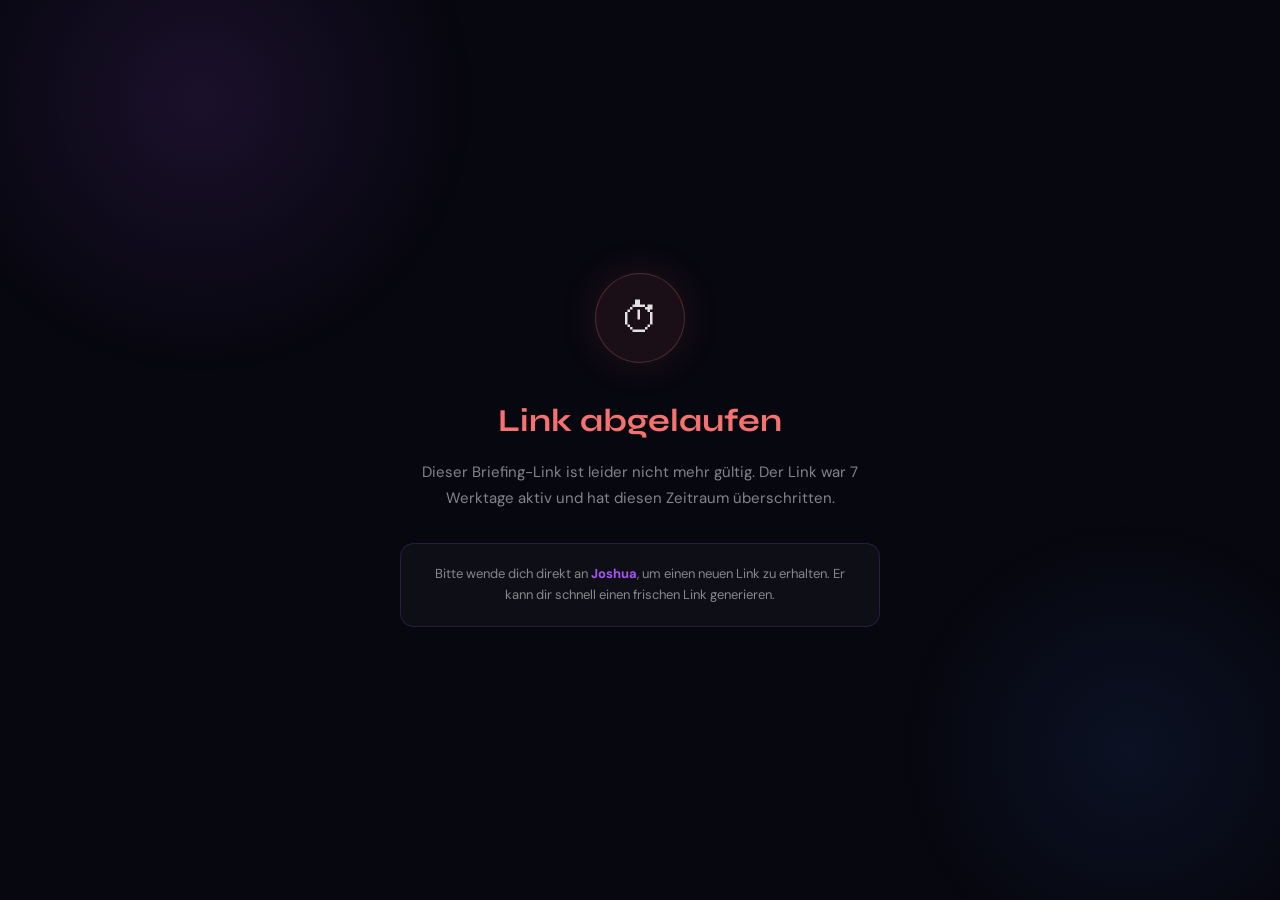
==== expired.html @ 99396784 "Initial commit: 24/7 ON Briefing Tool Co-Authored-By: Claude Sonnet 4.6 <noreply@anthropic.com>" ====
<!DOCTYPE html>
<html lang="de">
<head>
  <meta charset="UTF-8">
  <meta name="viewport" content="width=device-width, initial-scale=1.0">
  <title>Link abgelaufen</title>
  <link rel="stylesheet" href="style.css">
  <style>
    body { display: flex; align-items: center; justify-content: center; min-height: 100vh; padding: 40px 24px; text-align: center; }
    .inner { max-width: 480px; margin: 0 auto; }
    .exp-icon {
      width: 90px; height: 90px;
      border-radius: 50%;
      background: rgba(248,113,113,0.08);
      border: 1px solid rgba(248,113,113,0.25);
      display: flex; align-items: center; justify-content: center;
      font-size: 40px;
      margin: 0 auto 32px;
      box-shadow: 0 0 40px rgba(248,113,113,0.12);
    }
    h1 { font-size: 32px; color: var(--danger); margin-bottom: 14px; }
    p  { font-size: 15px; color: var(--text-2); line-height: 1.7; }
    .contact-hint {
      margin-top: 32px;
      padding: 20px 28px;
      background: rgba(255,255,255,0.03);
      border: 1px solid var(--border);
      border-radius: var(--radius);
      font-size: 13px;
      color: var(--text-2);
    }
    .contact-hint strong { color: var(--purple); }
  </style>
</head>
<body>
<div class="bg-orbs"></div>
<div class="inner fade-up">
  <div class="exp-icon">⏱</div>
  <h1>Link abgelaufen</h1>
  <p>Dieser Briefing-Link ist leider nicht mehr gültig. Der Link war 7 Werktage aktiv und hat diesen Zeitraum überschritten.</p>
  <div class="contact-hint">
    Bitte wende dich direkt an <strong>Joshua</strong>, um einen neuen Link zu erhalten. Er kann dir schnell einen frischen Link generieren.
  </div>
</div>
</body>
</html>
---- style.css ----
/* ============================================
   KUNDEN-BRIEFING-TOOL — Shared Styles
   Gradient Glow · Schwarz · Lila · Blau
   ============================================ */

@import url('https://fonts.googleapis.com/css2?family=Syne:wght@400;500;600;700;800&family=DM+Sans:ital,opsz,wght@0,9..40,300;0,9..40,400;0,9..40,500;0,9..40,600;1,9..40,300&display=swap');

:root {
  --bg:        #07070f;
  --bg2:       #0d0d1a;
  --bg3:       #12121f;
  --purple:    #a855f7;
  --purple-d:  #7c3aed;
  --indigo:    #6366f1;
  --blue:      #3b82f6;
  --glow-p:    rgba(168, 85, 247, 0.18);
  --glow-i:    rgba(99, 102, 241, 0.15);
  --glow-b:    rgba(59, 130, 246, 0.12);
  --border:    rgba(168, 85, 247, 0.18);
  --border-h:  rgba(168, 85, 247, 0.4);
  --text:      rgba(255, 255, 255, 0.88);
  --text-2:    rgba(255, 255, 255, 0.5);
  --text-3:    rgba(255, 255, 255, 0.25);
  --success:   #4ade80;
  --warning:   #fbbf24;
  --danger:    #f87171;
  --font-head: 'Syne', sans-serif;
  --font-body: 'DM Sans', sans-serif;
  --radius:    14px;
  --radius-sm: 8px;
  --shadow:    0 0 30px rgba(168, 85, 247, 0.12);
}

*, *::before, *::after { box-sizing: border-box; margin: 0; padding: 0; }

html { font-size: 16px; -webkit-font-smoothing: antialiased; }

body {
  background: var(--bg);
  color: var(--text);
  font-family: var(--font-body);
  min-height: 100vh;
  line-height: 1.6;
}

/* ── Gradient background orbs ── */
.bg-orbs {
  position: fixed;
  inset: 0;
  pointer-events: none;
  z-index: 0;
  overflow: hidden;
}
.bg-orbs::before {
  content: '';
  position: absolute;
  width: 600px; height: 600px;
  background: radial-gradient(circle, rgba(168,85,247,0.12) 0%, transparent 65%);
  top: -200px; left: -100px;
  border-radius: 50%;
  animation: orbFloat 20s ease-in-out infinite alternate;
}
.bg-orbs::after {
  content: '';
  position: absolute;
  width: 500px; height: 500px;
  background: radial-gradient(circle, rgba(59,130,246,0.09) 0%, transparent 65%);
  bottom: -100px; right: -100px;
  border-radius: 50%;
  animation: orbFloat 25s ease-in-out infinite alternate-reverse;
}
@keyframes orbFloat {
  from { transform: translate(0,0) scale(1); }
  to   { transform: translate(40px, 30px) scale(1.1); }
}

/* ── Layout ── */
.container {
  position: relative;
  z-index: 1;
  max-width: 1100px;
  margin: 0 auto;
  padding: 0 24px;
}

/* ── Typography ── */
h1, h2, h3, h4 { font-family: var(--font-head); }

.gradient-text {
  background: linear-gradient(135deg, #a855f7 0%, #6366f1 50%, #3b82f6 100%);
  -webkit-background-clip: text;
  -webkit-text-fill-color: transparent;
  background-clip: text;
}

/* ── Cards ── */
.card {
  background: rgba(255,255,255,0.03);
  border: 1px solid var(--border);
  border-radius: var(--radius);
  box-shadow: var(--shadow);
  transition: border-color 0.2s, box-shadow 0.2s;
}
.card:hover {
  border-color: var(--border-h);
  box-shadow: 0 0 40px rgba(168,85,247,0.18);
}

/* ── Buttons ── */
.btn {
  display: inline-flex;
  align-items: center;
  gap: 8px;
  padding: 10px 20px;
  border-radius: var(--radius-sm);
  font-family: var(--font-body);
  font-size: 14px;
  font-weight: 500;
  cursor: pointer;
  border: none;
  transition: all 0.2s;
  text-decoration: none;
}
.btn-primary {
  background: linear-gradient(135deg, var(--purple), var(--indigo));
  color: white;
  box-shadow: 0 0 20px rgba(168,85,247,0.3);
}
.btn-primary:hover {
  box-shadow: 0 0 30px rgba(168,85,247,0.5);
  transform: translateY(-1px);
}
.btn-ghost {
  background: rgba(168,85,247,0.08);
  border: 1px solid var(--border);
  color: var(--text-2);
}
.btn-ghost:hover {
  background: rgba(168,85,247,0.15);
  border-color: var(--border-h);
  color: var(--text);
}
.btn-danger {
  background: rgba(248,113,113,0.1);
  border: 1px solid rgba(248,113,113,0.25);
  color: var(--danger);
}
.btn-danger:hover {
  background: rgba(248,113,113,0.2);
}
.btn-sm { padding: 6px 12px; font-size: 12px; border-radius: 6px; }
.btn-icon { padding: 8px; border-radius: 8px; }

/* ── Badges ── */
.badge {
  display: inline-flex;
  align-items: center;
  gap: 5px;
  padding: 3px 10px;
  border-radius: 20px;
  font-size: 11px;
  font-weight: 600;
  letter-spacing: 0.3px;
}
.badge-active   { background: rgba(74,222,128,0.12); border: 1px solid rgba(74,222,128,0.3); color: var(--success); }
.badge-warning  { background: rgba(251,191,36,0.12); border: 1px solid rgba(251,191,36,0.3); color: var(--warning); }
.badge-expired  { background: rgba(248,113,113,0.12); border: 1px solid rgba(248,113,113,0.25); color: var(--danger); }

/* ── Form elements ── */
.input {
  width: 100%;
  padding: 12px 16px;
  background: rgba(255,255,255,0.04);
  border: 1px solid var(--border);
  border-radius: var(--radius-sm);
  color: var(--text);
  font-family: var(--font-body);
  font-size: 14px;
  transition: border-color 0.2s, box-shadow 0.2s;
  outline: none;
}
.input:focus {
  border-color: var(--purple);
  box-shadow: 0 0 0 3px rgba(168,85,247,0.12);
}
.input::placeholder { color: var(--text-3); }

textarea.input { resize: vertical; min-height: 90px; line-height: 1.6; }

label {
  display: block;
  font-size: 12px;
  font-weight: 500;
  color: var(--text-2);
  margin-bottom: 6px;
  text-transform: uppercase;
  letter-spacing: 0.8px;
}

/* ── Chips ── */
.chips-wrap { display: flex; flex-wrap: wrap; gap: 8px; }
.chip {
  padding: 6px 14px;
  border-radius: 20px;
  font-size: 13px;
  font-weight: 400;
  cursor: pointer;
  border: 1px solid rgba(255,255,255,0.12);
  background: rgba(255,255,255,0.04);
  color: var(--text-2);
  transition: all 0.18s;
  user-select: none;
}
.chip:hover {
  border-color: rgba(168,85,247,0.4);
  color: var(--text);
  background: rgba(168,85,247,0.08);
}
.chip.active {
  background: rgba(168,85,247,0.18);
  border-color: rgba(168,85,247,0.6);
  color: white;
  box-shadow: 0 0 12px rgba(168,85,247,0.2);
}

/* ── Budget Info ── */
.budget-info {
  margin-top: 14px;
  padding: 12px 16px;
  background: rgba(168,85,247,0.07);
  border: 1px solid rgba(168,85,247,0.25);
  border-radius: 10px;
  font-size: 0.82rem;
  color: rgba(255,255,255,0.6);
  line-height: 1.55;
  display: flex;
  gap: 10px;
  align-items: flex-start;
}
.budget-info-icon {
  font-size: 0.85rem;
  color: rgba(168,85,247,0.8);
  flex-shrink: 0;
  margin-top: 1px;
}

/* ── Divider ── */
.divider {
  height: 1px;
  background: linear-gradient(90deg, transparent, var(--border), transparent);
  margin: 24px 0;
}

/* ── Animations ── */
@keyframes fadeUp {
  from { opacity: 0; transform: translateY(16px); }
  to   { opacity: 1; transform: translateY(0); }
}
@keyframes fadeIn {
  from { opacity: 0; }
  to   { opacity: 1; }
}
@keyframes pulse-glow {
  0%, 100% { box-shadow: 0 0 20px rgba(168,85,247,0.2); }
  50%       { box-shadow: 0 0 40px rgba(168,85,247,0.4); }
}
@keyframes spin {
  to { transform: rotate(360deg); }
}

.fade-up { animation: fadeUp 0.5s ease both; }
.fade-in { animation: fadeIn 0.4s ease both; }

/* ── Scrollbar ── */
::-webkit-scrollbar { width: 6px; }
::-webkit-scrollbar-track { background: var(--bg2); }
::-webkit-scrollbar-thumb { background: rgba(168,85,247,0.3); border-radius: 3px; }
::-webkit-scrollbar-thumb:hover { background: rgba(168,85,247,0.5); }

/* ── Toast ── */
.toast-container {
  position: fixed;
  bottom: 24px;
  right: 24px;
  z-index: 9999;
  display: flex;
  flex-direction: column;
  gap: 10px;
}
.toast {
  padding: 12px 20px;
  background: var(--bg3);
  border: 1px solid var(--border);
  border-radius: var(--radius-sm);
  font-size: 13px;
  color: var(--text);
  box-shadow: 0 8px 32px rgba(0,0,0,0.4);
  animation: fadeUp 0.3s ease;
  display: flex;
  align-items: center;
  gap: 10px;
  min-width: 240px;
}
.toast.success { border-color: rgba(74,222,128,0.4); }
.toast.error   { border-color: rgba(248,113,113,0.4); }

/* ── Modal ── */
.modal-overlay {
  position: fixed;
  inset: 0;
  background: rgba(0,0,0,0.7);
  backdrop-filter: blur(6px);
  z-index: 1000;
  display: flex;
  align-items: center;
  justify-content: center;
  padding: 24px;
  animation: fadeIn 0.2s ease;
}
.modal {
  background: var(--bg2);
  border: 1px solid var(--border);
  border-radius: var(--radius);
  padding: 32px;
  width: 100%;
  max-width: 480px;
  box-shadow: 0 0 60px rgba(168,85,247,0.2);
  animation: fadeUp 0.3s ease;
}
.modal h3 {
  font-size: 20px;
  margin-bottom: 6px;
}
.modal p {
  color: var(--text-2);
  font-size: 14px;
  margin-bottom: 24px;
}
.modal-actions {
  display: flex;
  gap: 10px;
  justify-content: flex-end;
  margin-top: 24px;
}

/* ── Upload zone ── */
.upload-zone {
  border: 2px dashed var(--border);
  border-radius: var(--radius-sm);
  padding: 24px;
  text-align: center;
  cursor: pointer;
  transition: all 0.2s;
  color: var(--text-3);
  font-size: 13px;
}
.upload-zone:hover, .upload-zone.dragover {
  border-color: var(--purple);
  background: rgba(168,85,247,0.05);
  color: var(--text-2);
}
.upload-zone input[type=file] { display: none; }
.upload-previews {
  display: flex;
  flex-wrap: wrap;
  gap: 10px;
  margin-top: 12px;
}
.upload-preview-item {
  position: relative;
  width: 72px;
  height: 72px;
  border-radius: 8px;
  border: 1px solid var(--border);
  overflow: hidden;
  background: var(--bg3);
}
.upload-preview-item img {
  width: 100%;
  height: 100%;
  object-fit: cover;
}
.upload-preview-item .file-icon {
  width: 100%;
  height: 100%;
  display: flex;
  flex-direction: column;
  align-items: center;
  justify-content: center;
  gap: 4px;
  font-size: 10px;
  color: var(--text-3);
  padding: 6px;
  text-align: center;
  word-break: break-all;
}
.upload-preview-item .remove-file {
  position: absolute;
  top: 3px;
  right: 3px;
  width: 18px;
  height: 18px;
  background: rgba(248,113,113,0.8);
  border-radius: 50%;
  display: flex;
  align-items: center;
  justify-content: center;
  cursor: pointer;
  font-size: 11px;
  color: white;
  line-height: 1;
}
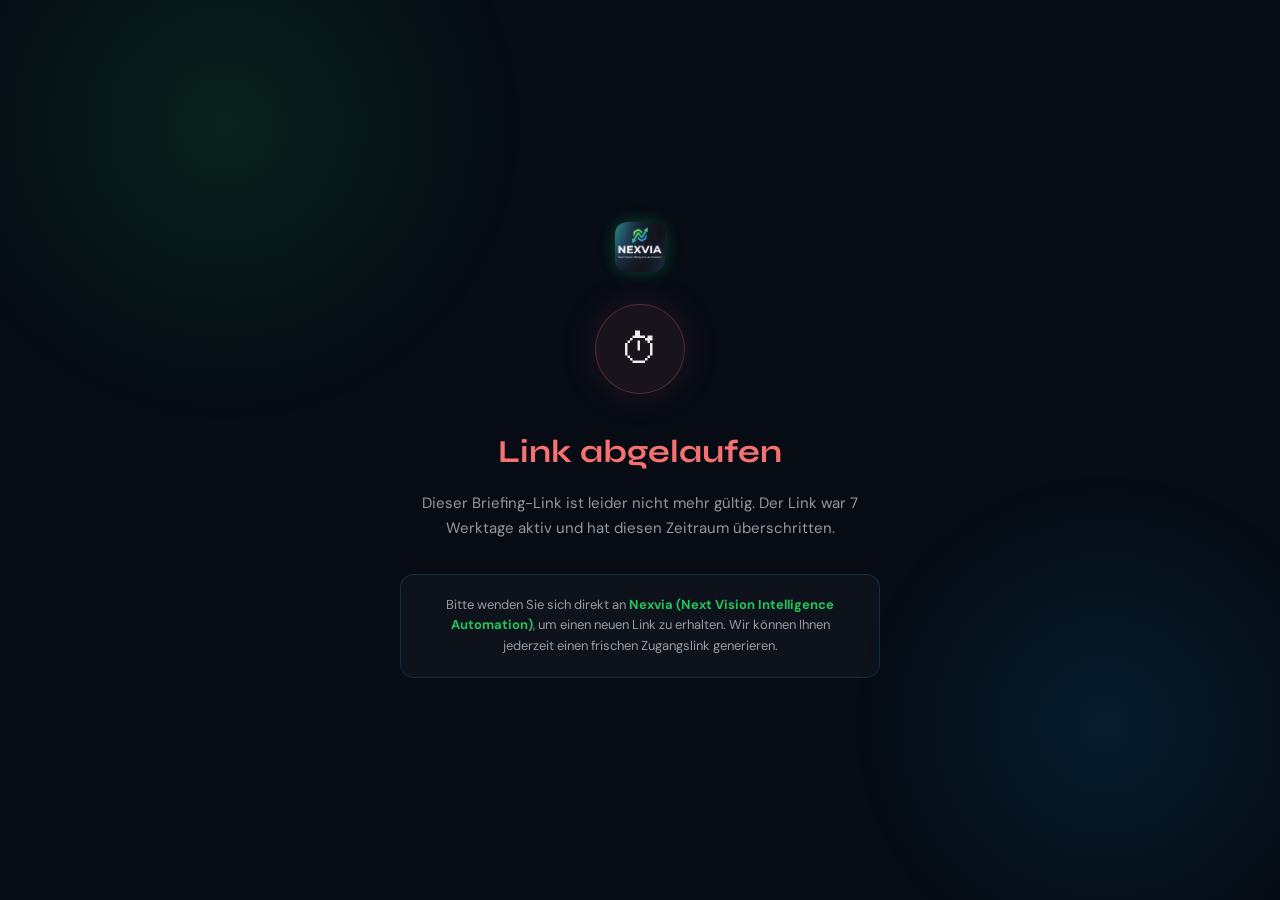
==== commit 49050af6: "Rebranding auf Nexvia: Interface, Designsystem, Assets und E-Mail-Templates aktualisiert" ====
--- a/expired.html
+++ b/expired.html
@@ -3,7 +3,7 @@
 <head>
   <meta charset="UTF-8">
   <meta name="viewport" content="width=device-width, initial-scale=1.0">
-  <title>Link abgelaufen</title>
+  <title>Nexvia · Link abgelaufen</title>
   <link rel="stylesheet" href="style.css">
   <style>
     body { display: flex; align-items: center; justify-content: center; min-height: 100vh; padding: 40px 24px; text-align: center; }
@@ -29,17 +29,20 @@
       font-size: 13px;
       color: var(--text-2);
     }
-    .contact-hint strong { color: var(--purple); }
+    .contact-hint strong { color: var(--green); }
   </style>
 </head>
 <body>
 <div class="bg-orbs"></div>
 <div class="inner fade-up">
+  <div style="margin-bottom: 24px;">
+    <img src="assets/nexvia-logo.jpg" alt="Nexvia" style="width: 50px; height: 50px; border-radius: 12px; object-fit: cover; box-shadow: 0 0 16px rgba(34,197,94,0.3);">
+  </div>
   <div class="exp-icon">⏱</div>
   <h1>Link abgelaufen</h1>
   <p>Dieser Briefing-Link ist leider nicht mehr gültig. Der Link war 7 Werktage aktiv und hat diesen Zeitraum überschritten.</p>
   <div class="contact-hint">
-    Bitte wende dich direkt an <strong>Joshua</strong>, um einen neuen Link zu erhalten. Er kann dir schnell einen frischen Link generieren.
+    Bitte wenden Sie sich direkt an <strong>Nexvia (Next Vision Intelligence Automation)</strong>, um einen neuen Link zu erhalten. Wir können Ihnen jederzeit einen frischen Zugangslink generieren.
   </div>
 </div>
 </body>
--- a/style.css
+++ b/style.css
@@ -1,34 +1,42 @@
 /* ============================================
-   KUNDEN-BRIEFING-TOOL — Shared Styles
-   Gradient Glow · Schwarz · Lila · Blau
+   NEXVIA BRIEFING-TOOL — Shared Styles
+   Tech Glow · Deep Obsidian · Emerald Green · Cyan · Blue
+   Next Vision Intelligence Automation
    ============================================ */
 
 @import url('https://fonts.googleapis.com/css2?family=Syne:wght@400;500;600;700;800&family=DM+Sans:ital,opsz,wght@0,9..40,300;0,9..40,400;0,9..40,500;0,9..40,600;1,9..40,300&display=swap');
 
 :root {
-  --bg:        #07070f;
-  --bg2:       #0d0d1a;
-  --bg3:       #12121f;
-  --purple:    #a855f7;
-  --purple-d:  #7c3aed;
-  --indigo:    #6366f1;
-  --blue:      #3b82f6;
-  --glow-p:    rgba(168, 85, 247, 0.18);
-  --glow-i:    rgba(99, 102, 241, 0.15);
-  --glow-b:    rgba(59, 130, 246, 0.12);
-  --border:    rgba(168, 85, 247, 0.18);
-  --border-h:  rgba(168, 85, 247, 0.4);
-  --text:      rgba(255, 255, 255, 0.88);
-  --text-2:    rgba(255, 255, 255, 0.5);
-  --text-3:    rgba(255, 255, 255, 0.25);
-  --success:   #4ade80;
-  --warning:   #fbbf24;
-  --danger:    #f87171;
-  --font-head: 'Syne', sans-serif;
-  --font-body: 'DM Sans', sans-serif;
-  --radius:    14px;
-  --radius-sm: 8px;
-  --shadow:    0 0 30px rgba(168, 85, 247, 0.12);
+  --bg:          #060b14;
+  --bg2:         #0b1220;
+  --bg3:         #0f1a2e;
+  --green:       #22c55e;
+  --green-d:     #16a34a;
+  --cyan:        #06b6d4;
+  --cyan-bright: #38bdf8;
+  --blue:        #2563eb;
+  --blue-bright: #3b82f6;
+  --purple:      #22c55e; /* alias for legacy inline references */
+  --purple-d:    #16a34a;
+  --indigo:      #06b6d4;
+  --glow-g:      rgba(34, 197, 94, 0.2);
+  --glow-c:      rgba(6, 182, 212, 0.18);
+  --glow-b:      rgba(59, 130, 246, 0.14);
+  --glow-p:      rgba(34, 197, 94, 0.2);
+  --glow-i:      rgba(6, 182, 212, 0.18);
+  --border:      rgba(6, 182, 212, 0.18);
+  --border-h:    rgba(34, 197, 94, 0.45);
+  --text:        rgba(255, 255, 255, 0.92);
+  --text-2:      rgba(255, 255, 255, 0.58);
+  --text-3:      rgba(255, 255, 255, 0.3);
+  --success:     #22c55e;
+  --warning:     #fbbf24;
+  --danger:      #f87171;
+  --font-head:   'Syne', sans-serif;
+  --font-body:   'DM Sans', sans-serif;
+  --radius:      14px;
+  --radius-sm:   8px;
+  --shadow:      0 0 30px rgba(6, 182, 212, 0.12);
 }
 
 *, *::before, *::after { box-sizing: border-box; margin: 0; padding: 0; }
@@ -54,8 +62,8 @@
 .bg-orbs::before {
   content: '';
   position: absolute;
-  width: 600px; height: 600px;
-  background: radial-gradient(circle, rgba(168,85,247,0.12) 0%, transparent 65%);
+  width: 650px; height: 650px;
+  background: radial-gradient(circle, rgba(34,197,94,0.13) 0%, transparent 65%);
   top: -200px; left: -100px;
   border-radius: 50%;
   animation: orbFloat 20s ease-in-out infinite alternate;
@@ -63,8 +71,8 @@
 .bg-orbs::after {
   content: '';
   position: absolute;
-  width: 500px; height: 500px;
-  background: radial-gradient(circle, rgba(59,130,246,0.09) 0%, transparent 65%);
+  width: 550px; height: 550px;
+  background: radial-gradient(circle, rgba(14,165,233,0.12) 0%, transparent 65%);
   bottom: -100px; right: -100px;
   border-radius: 50%;
   animation: orbFloat 25s ease-in-out infinite alternate-reverse;
@@ -87,7 +95,7 @@
 h1, h2, h3, h4 { font-family: var(--font-head); }
 
 .gradient-text {
-  background: linear-gradient(135deg, #a855f7 0%, #6366f1 50%, #3b82f6 100%);
+  background: linear-gradient(135deg, #22c55e 0%, #06b6d4 50%, #38bdf8 100%);
   -webkit-background-clip: text;
   -webkit-text-fill-color: transparent;
   background-clip: text;
@@ -103,7 +111,7 @@
 }
 .card:hover {
   border-color: var(--border-h);
-  box-shadow: 0 0 40px rgba(168,85,247,0.18);
+  box-shadow: 0 0 40px rgba(6, 182, 212, 0.2);
 }
 
 /* ── Buttons ── */
@@ -122,21 +130,22 @@
   text-decoration: none;
 }
 .btn-primary {
-  background: linear-gradient(135deg, var(--purple), var(--indigo));
-  color: white;
-  box-shadow: 0 0 20px rgba(168,85,247,0.3);
+  background: linear-gradient(135deg, #22c55e, #06b6d4);
+  color: #050b14;
+  font-weight: 700;
+  box-shadow: 0 0 20px rgba(34, 197, 94, 0.35);
 }
 .btn-primary:hover {
-  box-shadow: 0 0 30px rgba(168,85,247,0.5);
+  box-shadow: 0 0 30px rgba(6, 182, 212, 0.5);
   transform: translateY(-1px);
 }
 .btn-ghost {
-  background: rgba(168,85,247,0.08);
+  background: rgba(6, 182, 212, 0.08);
   border: 1px solid var(--border);
   color: var(--text-2);
 }
 .btn-ghost:hover {
-  background: rgba(168,85,247,0.15);
+  background: rgba(34, 197, 94, 0.12);
   border-color: var(--border-h);
   color: var(--text);
 }
@@ -180,8 +189,8 @@
   outline: none;
 }
 .input:focus {
-  border-color: var(--purple);
-  box-shadow: 0 0 0 3px rgba(168,85,247,0.12);
+  border-color: var(--cyan);
+  box-shadow: 0 0 0 3px rgba(6, 182, 212, 0.18);
 }
 .input::placeholder { color: var(--text-3); }
 
@@ -212,26 +221,26 @@
   user-select: none;
 }
 .chip:hover {
-  border-color: rgba(168,85,247,0.4);
+  border-color: rgba(34, 197, 94, 0.45);
   color: var(--text);
-  background: rgba(168,85,247,0.08);
+  background: rgba(34, 197, 94, 0.08);
 }
 .chip.active {
-  background: rgba(168,85,247,0.18);
-  border-color: rgba(168,85,247,0.6);
+  background: rgba(34, 197, 94, 0.16);
+  border-color: rgba(34, 197, 94, 0.7);
   color: white;
-  box-shadow: 0 0 12px rgba(168,85,247,0.2);
+  box-shadow: 0 0 14px rgba(34, 197, 94, 0.28);
 }
 
 /* ── Budget Info ── */
 .budget-info {
   margin-top: 14px;
   padding: 12px 16px;
-  background: rgba(168,85,247,0.07);
-  border: 1px solid rgba(168,85,247,0.25);
+  background: rgba(6, 182, 212, 0.07);
+  border: 1px solid rgba(6, 182, 212, 0.25);
   border-radius: 10px;
   font-size: 0.82rem;
-  color: rgba(255,255,255,0.6);
+  color: rgba(255,255,255,0.7);
   line-height: 1.55;
   display: flex;
   gap: 10px;
@@ -239,7 +248,7 @@
 }
 .budget-info-icon {
   font-size: 0.85rem;
-  color: rgba(168,85,247,0.8);
+  color: var(--cyan-bright);
   flex-shrink: 0;
   margin-top: 1px;
 }
@@ -261,8 +270,8 @@
   to   { opacity: 1; }
 }
 @keyframes pulse-glow {
-  0%, 100% { box-shadow: 0 0 20px rgba(168,85,247,0.2); }
-  50%       { box-shadow: 0 0 40px rgba(168,85,247,0.4); }
+  0%, 100% { box-shadow: 0 0 20px rgba(34,197,94,0.2); }
+  50%       { box-shadow: 0 0 40px rgba(6,182,212,0.4); }
 }
 @keyframes spin {
   to { transform: rotate(360deg); }
@@ -274,8 +283,8 @@
 /* ── Scrollbar ── */
 ::-webkit-scrollbar { width: 6px; }
 ::-webkit-scrollbar-track { background: var(--bg2); }
-::-webkit-scrollbar-thumb { background: rgba(168,85,247,0.3); border-radius: 3px; }
-::-webkit-scrollbar-thumb:hover { background: rgba(168,85,247,0.5); }
+::-webkit-scrollbar-thumb { background: rgba(6, 182, 212, 0.3); border-radius: 3px; }
+::-webkit-scrollbar-thumb:hover { background: rgba(34, 197, 94, 0.5); }
 
 /* ── Toast ── */
 .toast-container {
@@ -301,15 +310,15 @@
   gap: 10px;
   min-width: 240px;
 }
-.toast.success { border-color: rgba(74,222,128,0.4); }
-.toast.error   { border-color: rgba(248,113,113,0.4); }
+.toast.success { border-color: rgba(34,197,94,0.5); }
+.toast.error   { border-color: rgba(248,113,113,0.5); }
 
 /* ── Modal ── */
 .modal-overlay {
   position: fixed;
   inset: 0;
-  background: rgba(0,0,0,0.7);
-  backdrop-filter: blur(6px);
+  background: rgba(0,0,0,0.75);
+  backdrop-filter: blur(8px);
   z-index: 1000;
   display: flex;
   align-items: center;
@@ -324,7 +333,7 @@
   padding: 32px;
   width: 100%;
   max-width: 480px;
-  box-shadow: 0 0 60px rgba(168,85,247,0.2);
+  box-shadow: 0 0 60px rgba(6,182,212,0.22);
   animation: fadeUp 0.3s ease;
 }
 .modal h3 {
@@ -355,8 +364,8 @@
   font-size: 13px;
 }
 .upload-zone:hover, .upload-zone.dragover {
-  border-color: var(--purple);
-  background: rgba(168,85,247,0.05);
+  border-color: var(--green);
+  background: rgba(34,197,94,0.06);
   color: var(--text-2);
 }
 .upload-zone input[type=file] { display: none; }
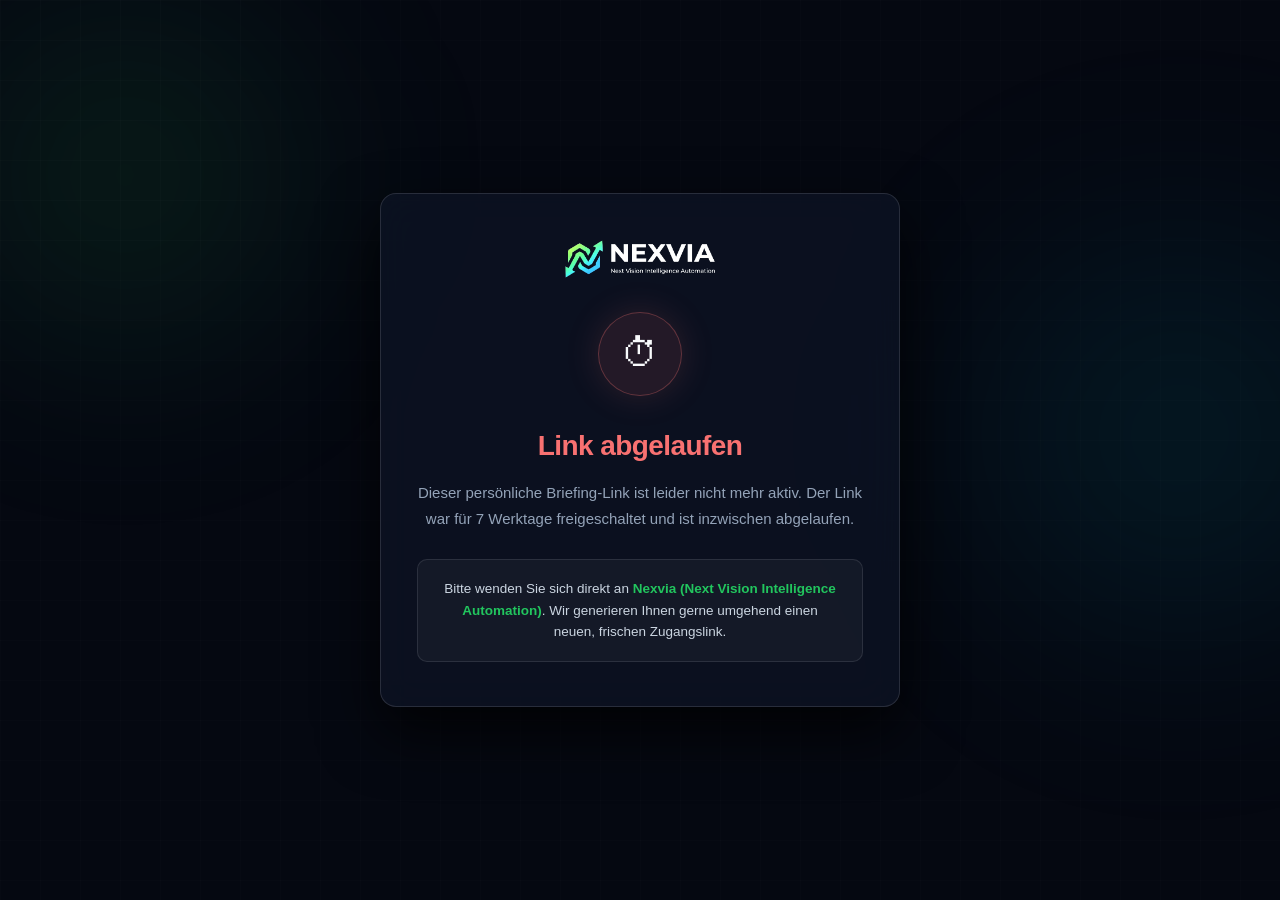
==== commit fbe2e6ea: "style: replicate exact nexvia-we.de design, brand logos, tech-grid, and glassmorphic panels" ====
--- a/expired.html
+++ b/expired.html
@@ -3,46 +3,90 @@
 <head>
   <meta charset="UTF-8">
   <meta name="viewport" content="width=device-width, initial-scale=1.0">
-  <title>Nexvia · Link abgelaufen</title>
+  <title>Nexvia | Link abgelaufen</title>
+  <link rel="icon" href="assets/favicon.ico" sizes="any">
+  <link rel="icon" type="image/png" sizes="32x32" href="assets/favicon-32x32.png">
+  <link rel="apple-touch-icon" sizes="180x180" href="assets/apple-touch-icon.png">
   <link rel="stylesheet" href="style.css">
   <style>
-    body { display: flex; align-items: center; justify-content: center; min-height: 100vh; padding: 40px 24px; text-align: center; }
-    .inner { max-width: 480px; margin: 0 auto; }
-    .exp-icon {
-      width: 90px; height: 90px;
-      border-radius: 50%;
-      background: rgba(248,113,113,0.08);
-      border: 1px solid rgba(248,113,113,0.25);
-      display: flex; align-items: center; justify-content: center;
-      font-size: 40px;
-      margin: 0 auto 32px;
-      box-shadow: 0 0 40px rgba(248,113,113,0.12);
+    body {
+      display: flex;
+      align-items: center;
+      justify-content: center;
+      min-height: 100vh;
+      padding: 40px 24px;
+      text-align: center;
     }
-    h1 { font-size: 32px; color: var(--danger); margin-bottom: 14px; }
-    p  { font-size: 15px; color: var(--text-2); line-height: 1.7; }
-    .contact-hint {
-      margin-top: 32px;
-      padding: 20px 28px;
-      background: rgba(255,255,255,0.03);
+    .inner {
+      max-width: 520px;
+      margin: 0 auto;
+      background: var(--color-card-bg);
+      backdrop-filter: blur(20px);
+      -webkit-backdrop-filter: blur(20px);
       border: 1px solid var(--border);
       border-radius: var(--radius);
-      font-size: 13px;
-      color: var(--text-2);
+      padding: 44px 36px;
+      box-shadow: 0 25px 60px rgba(0,0,0,0.8);
+      position: relative;
+      z-index: 1;
     }
-    .contact-hint strong { color: var(--green); }
+    .exp-icon {
+      width: 84px;
+      height: 84px;
+      border-radius: 50%;
+      background: rgba(248, 113, 113, 0.1);
+      border: 1px solid rgba(248, 113, 113, 0.3);
+      display: flex;
+      align-items: center;
+      justify-content: center;
+      font-size: 38px;
+      margin: 0 auto 28px;
+      box-shadow: 0 0 35px rgba(248, 113, 113, 0.15);
+    }
+    h1 {
+      font-size: 28px;
+      font-weight: 800;
+      letter-spacing: -0.02em;
+      color: var(--danger);
+      margin-bottom: 12px;
+    }
+    p {
+      font-size: 15px;
+      color: #94a3b8;
+      line-height: 1.7;
+    }
+    .contact-hint {
+      margin-top: 28px;
+      padding: 18px 24px;
+      background: rgba(255, 255, 255, 0.04);
+      border: 1px solid rgba(255, 255, 255, 0.1);
+      border-radius: var(--radius-sm);
+      font-size: 13.5px;
+      color: #cbd5e1;
+      line-height: 1.6;
+    }
+    .contact-hint strong {
+      color: var(--color-brand-green);
+    }
   </style>
 </head>
 <body>
-<div class="bg-orbs"></div>
+<!-- Background Tech Grid Pattern & Ambient Glows (Exakt wie nexvia-we.de) -->
+<div class="tech-grid-bg" aria-hidden="true"></div>
+<div class="ambient-glow-green" aria-hidden="true"></div>
+<div class="ambient-glow-cyan" aria-hidden="true"></div>
+
 <div class="inner fade-up">
   <div style="margin-bottom: 24px;">
-    <img src="assets/nexvia-logo.jpg" alt="Nexvia" style="width: 50px; height: 50px; border-radius: 12px; object-fit: cover; box-shadow: 0 0 16px rgba(34,197,94,0.3);">
+    <a href="https://www.nexvia-we.de" target="_blank" rel="noopener noreferrer">
+      <img src="assets/nexvia-logo-horizontal.png" alt="Nexvia" style="height: 42px; width: auto; object-fit: contain;">
+    </a>
   </div>
   <div class="exp-icon">⏱</div>
   <h1>Link abgelaufen</h1>
-  <p>Dieser Briefing-Link ist leider nicht mehr gültig. Der Link war 7 Werktage aktiv und hat diesen Zeitraum überschritten.</p>
+  <p>Dieser persönliche Briefing-Link ist leider nicht mehr aktiv. Der Link war für 7 Werktage freigeschaltet und ist inzwischen abgelaufen.</p>
   <div class="contact-hint">
-    Bitte wenden Sie sich direkt an <strong>Nexvia (Next Vision Intelligence Automation)</strong>, um einen neuen Link zu erhalten. Wir können Ihnen jederzeit einen frischen Zugangslink generieren.
+    Bitte wenden Sie sich direkt an <strong>Nexvia (Next Vision Intelligence Automation)</strong>. Wir generieren Ihnen gerne umgehend einen neuen, frischen Zugangslink.
   </div>
 </div>
 </body>
--- a/style.css
+++ b/style.css
@@ -1,57 +1,126 @@
-/* ============================================
-   NEXVIA BRIEFING-TOOL — Shared Styles
-   Tech Glow · Deep Obsidian · Emerald Green · Cyan · Blue
+/* ==========================================================================
+   NEXVIA BRIEFING SUITE — Stylesheet (100% Brand-Synchronized with nexvia-we.de)
    Next Vision Intelligence Automation
-   ============================================ */
-
-@import url('https://fonts.googleapis.com/css2?family=Syne:wght@400;500;600;700;800&family=DM+Sans:ital,opsz,wght@0,9..40,300;0,9..40,400;0,9..40,500;0,9..40,600;1,9..40,300&display=swap');
+   Palette: Deep Obsidian (#050811) · Brand Green (#22c55e) · Cyan (#06b6d4)
+   ========================================================================== */
 
 :root {
-  --bg:          #060b14;
-  --bg2:         #0b1220;
-  --bg3:         #0f1a2e;
+  /* Nexvia Official Brand Colors */
+  --color-brand-green:     #22c55e;
+  --color-brand-emerald:   #10b981;
+  --color-brand-cyan:      #06b6d4;
+  --color-brand-cyan-glow: #00f0ff;
+  --color-brand-blue:      #0284c7;
+  --color-bg-dark:         #050811;
+  --color-card-bg:         rgba(13, 20, 36, 0.78);
+  --color-card-border:     rgba(255, 255, 255, 0.12);
+  --color-glow-green:      rgba(34, 197, 94, 0.25);
+  --color-glow-cyan:       rgba(6, 182, 212, 0.25);
+
+  /* Legacy & Semantic Aliases */
+  --bg:          #050811;
+  --bg2:         #0a0f1d;
+  --bg3:         #0e162a;
   --green:       #22c55e;
   --green-d:     #16a34a;
   --cyan:        #06b6d4;
   --cyan-bright: #38bdf8;
-  --blue:        #2563eb;
-  --blue-bright: #3b82f6;
-  --purple:      #22c55e; /* alias for legacy inline references */
-  --purple-d:    #16a34a;
-  --indigo:      #06b6d4;
-  --glow-g:      rgba(34, 197, 94, 0.2);
-  --glow-c:      rgba(6, 182, 212, 0.18);
-  --glow-b:      rgba(59, 130, 246, 0.14);
-  --glow-p:      rgba(34, 197, 94, 0.2);
-  --glow-i:      rgba(6, 182, 212, 0.18);
-  --border:      rgba(6, 182, 212, 0.18);
-  --border-h:    rgba(34, 197, 94, 0.45);
-  --text:        rgba(255, 255, 255, 0.92);
-  --text-2:      rgba(255, 255, 255, 0.58);
-  --text-3:      rgba(255, 255, 255, 0.3);
+  --blue:        #0284c7;
+  --border:      rgba(255, 255, 255, 0.12);
+  --border-h:    rgba(6, 182, 212, 0.45);
+  --text:        #f8fafc;
+  --text-1:      #ffffff;
+  --text-2:      #94a3b8;
+  --text-3:      #64748b;
   --success:     #22c55e;
   --warning:     #fbbf24;
   --danger:      #f87171;
-  --font-head:   'Syne', sans-serif;
-  --font-body:   'DM Sans', sans-serif;
-  --radius:      14px;
-  --radius-sm:   8px;
-  --shadow:      0 0 30px rgba(6, 182, 212, 0.12);
-}
-
-*, *::before, *::after { box-sizing: border-box; margin: 0; padding: 0; }
-
-html { font-size: 16px; -webkit-font-smoothing: antialiased; }
+  --font-head:   -apple-system, BlinkMacSystemFont, "Segoe UI", Roboto, "Helvetica Neue", Arial, sans-serif;
+  --font-body:   -apple-system, BlinkMacSystemFont, "Segoe UI", Roboto, "Helvetica Neue", Arial, sans-serif;
+  --radius:      16px;
+  --radius-sm:   10px;
+  --shadow:      0 20px 40px -15px rgba(0, 0, 0, 0.7);
+}
+
+/* ── Reset & Basis (100% DSGVO-konforme System-Schriftarten) ── */
+*, *::before, *::after {
+  box-sizing: border-box;
+  margin: 0;
+  padding: 0;
+}
+
+html {
+  font-size: 16px;
+  -webkit-font-smoothing: antialiased;
+  -moz-osx-font-smoothing: grayscale;
+  overflow-x: hidden;
+  max-width: 100vw;
+  width: 100%;
+  scroll-behavior: smooth;
+}
 
 body {
-  background: var(--bg);
+  background-color: var(--color-bg-dark);
   color: var(--text);
   font-family: var(--font-body);
   min-height: 100vh;
   line-height: 1.6;
-}
-
-/* ── Gradient background orbs ── */
+  position: relative;
+  overflow-x: hidden;
+}
+
+::selection {
+  background: var(--color-brand-emerald);
+  color: #050811;
+}
+
+/* ── Hintergrund: Tech-Grid & Ambient Glows (Exakt wie nexvia-we.de) ── */
+.tech-grid-bg {
+  position: fixed;
+  inset: 0;
+  pointer-events: none;
+  z-index: 0;
+  opacity: 0.4;
+  background-size: 40px 40px;
+  background-image: 
+    linear-gradient(to right, rgba(255, 255, 255, 0.03) 1px, transparent 1px),
+    linear-gradient(to bottom, rgba(255, 255, 255, 0.03) 1px, transparent 1px);
+  transform: translateZ(0);
+  -webkit-transform: translateZ(0);
+  will-change: transform;
+}
+
+.ambient-glow-green {
+  position: fixed;
+  width: 550px;
+  height: 550px;
+  border-radius: 50%;
+  background: radial-gradient(circle, rgba(34, 197, 94, 0.12) 0%, rgba(34, 197, 94, 0) 70%);
+  filter: blur(80px);
+  pointer-events: none;
+  z-index: 0;
+  top: -100px;
+  left: -150px;
+  transform: translateZ(0);
+  will-change: transform;
+}
+
+.ambient-glow-cyan {
+  position: fixed;
+  width: 600px;
+  height: 600px;
+  border-radius: 50%;
+  background: radial-gradient(circle, rgba(6, 182, 212, 0.12) 0%, rgba(6, 182, 212, 0) 70%);
+  filter: blur(90px);
+  pointer-events: none;
+  z-index: 0;
+  top: 15%;
+  right: -200px;
+  transform: translateZ(0);
+  will-change: transform;
+}
+
+/* Backwards compatibility for .bg-orbs container */
 .bg-orbs {
   position: fixed;
   inset: 0;
@@ -62,192 +131,419 @@
 .bg-orbs::before {
   content: '';
   position: absolute;
-  width: 650px; height: 650px;
-  background: radial-gradient(circle, rgba(34,197,94,0.13) 0%, transparent 65%);
-  top: -200px; left: -100px;
-  border-radius: 50%;
-  animation: orbFloat 20s ease-in-out infinite alternate;
+  width: 550px; height: 550px;
+  background: radial-gradient(circle, rgba(34, 197, 94, 0.12) 0%, transparent 70%);
+  top: -100px; left: -100px;
+  filter: blur(80px);
 }
 .bg-orbs::after {
   content: '';
   position: absolute;
-  width: 550px; height: 550px;
-  background: radial-gradient(circle, rgba(14,165,233,0.12) 0%, transparent 65%);
-  bottom: -100px; right: -100px;
-  border-radius: 50%;
-  animation: orbFloat 25s ease-in-out infinite alternate-reverse;
-}
-@keyframes orbFloat {
-  from { transform: translate(0,0) scale(1); }
-  to   { transform: translate(40px, 30px) scale(1.1); }
-}
-
-/* ── Layout ── */
-.container {
-  position: relative;
-  z-index: 1;
-  max-width: 1100px;
-  margin: 0 auto;
-  padding: 0 24px;
+  width: 600px; height: 600px;
+  background: radial-gradient(circle, rgba(6, 182, 212, 0.12) 0%, transparent 70%);
+  bottom: -150px; right: -150px;
+  filter: blur(90px);
 }
 
 /* ── Typography ── */
-h1, h2, h3, h4 { font-family: var(--font-head); }
-
-.gradient-text {
+h1, h2, h3, h4, .font-heading {
+  font-family: var(--font-head);
+  letter-spacing: -0.025em;
+  font-weight: 700;
+  color: var(--text-1);
+}
+
+.gradient-text, .text-gradient {
   background: linear-gradient(135deg, #22c55e 0%, #06b6d4 50%, #38bdf8 100%);
   -webkit-background-clip: text;
   -webkit-text-fill-color: transparent;
   background-clip: text;
 }
 
-/* ── Cards ── */
-.card {
-  background: rgba(255,255,255,0.03);
-  border: 1px solid var(--border);
+.text-gradient-cyan {
+  background: linear-gradient(135deg, #38bdf8 0%, #06b6d4 100%);
+  -webkit-background-clip: text;
+  -webkit-text-fill-color: transparent;
+  background-clip: text;
+}
+
+/* ── Layout & Header ── */
+.container {
+  position: relative;
+  z-index: 1;
+  max-width: 1120px;
+  margin: 0 auto;
+  padding: 0 24px;
+}
+
+/* Nexvia Navigation Topbar */
+.topbar {
+  position: sticky;
+  top: 0;
+  z-index: 100;
+  background: rgba(5, 8, 17, 0.85);
+  backdrop-filter: blur(16px);
+  -webkit-backdrop-filter: blur(16px);
+  border-bottom: 1px solid rgba(255, 255, 255, 0.1);
+  padding: 0 24px;
+  transition: all 0.3s ease;
+}
+
+.topbar-inner {
+  max-width: 1120px;
+  margin: 0 auto;
+  height: 72px;
+  display: flex;
+  align-items: center;
+  justify-content: space-between;
+}
+
+.topbar-logo-link {
+  display: flex;
+  align-items: center;
+  gap: 12px;
+  text-decoration: none;
+  transition: transform 0.2s ease;
+}
+.topbar-logo-link:hover {
+  transform: scale(1.02);
+}
+
+.topbar-logo {
+  height: 38px;
+  width: auto;
+  object-contain: contain;
+}
+
+.topbar-badge {
+  display: inline-flex;
+  align-items: center;
+  gap: 8px;
+  padding: 6px 14px;
+  border-radius: 9999px;
+  background: rgba(255, 255, 255, 0.05);
+  border: 1px solid rgba(255, 255, 255, 0.12);
+  font-size: 12px;
+  font-weight: 600;
+  color: #cbd5e1;
+}
+
+.topbar-ping {
+  width: 8px;
+  height: 8px;
+  border-radius: 50%;
+  background: #22c55e;
+  box-shadow: 0 0 10px #22c55e;
+}
+
+/* ── Glassmorphism Cards & Panels (Exakt wie nexvia-we.de) ── */
+.card, .glass-panel {
+  background: var(--color-card-bg);
+  backdrop-filter: blur(16px);
+  -webkit-backdrop-filter: blur(16px);
+  border: 1px solid var(--color-card-border);
   border-radius: var(--radius);
-  box-shadow: var(--shadow);
-  transition: border-color 0.2s, box-shadow 0.2s;
-}
-.card:hover {
-  border-color: var(--border-h);
-  box-shadow: 0 0 40px rgba(6, 182, 212, 0.2);
-}
-
-/* ── Buttons ── */
+  box-shadow: 0 20px 40px -15px rgba(0, 0, 0, 0.7);
+  transition: all 0.3s cubic-bezier(0.16, 1, 0.3, 1);
+  position: relative;
+  z-index: 1;
+}
+
+.card:hover, .glass-panel:hover {
+  border-color: rgba(6, 182, 212, 0.35);
+  box-shadow: 0 25px 50px -12px rgba(6, 182, 212, 0.18);
+  transform: translateY(-2px);
+}
+
+/* Form Sections */
+.form-section {
+  background: rgba(13, 20, 36, 0.78);
+  backdrop-filter: blur(16px);
+  -webkit-backdrop-filter: blur(16px);
+  border: 1px solid rgba(255, 255, 255, 0.12);
+  border-radius: var(--radius);
+  padding: 30px;
+  margin-bottom: 22px;
+  box-shadow: 0 20px 40px -15px rgba(0, 0, 0, 0.6);
+  transition: border-color 0.25s, box-shadow 0.25s, transform 0.25s;
+  animation: fadeUp 0.5s ease both;
+  position: relative;
+  z-index: 1;
+}
+
+.form-section:hover {
+  border-color: rgba(6, 182, 212, 0.35);
+  box-shadow: 0 25px 50px -12px rgba(6, 182, 212, 0.15);
+}
+
+.section-head {
+  display: flex;
+  align-items: center;
+  gap: 16px;
+  margin-bottom: 22px;
+}
+
+.section-num {
+  width: 36px;
+  height: 36px;
+  border-radius: 10px;
+  background: linear-gradient(135deg, #10b981 0%, #06b6d4 100%);
+  display: flex;
+  align-items: center;
+  justify-content: center;
+  font-size: 14px;
+  font-weight: 800;
+  color: #030712;
+  flex-shrink: 0;
+  box-shadow: 0 0 16px rgba(16, 185, 129, 0.4);
+}
+
+.section-title-wrap h3 {
+  font-size: 17px;
+  font-weight: 700;
+  letter-spacing: -0.01em;
+  margin-bottom: 3px;
+  color: #ffffff;
+}
+
+.section-subtitle {
+  font-size: 13px;
+  color: #94a3b8;
+}
+
+/* ── Category Banner ── */
+.category-banner {
+  display: flex;
+  align-items: center;
+  gap: 18px;
+  padding: 20px 26px;
+  margin: 40px 0 20px 0;
+  background: linear-gradient(135deg, rgba(13, 20, 36, 0.95), rgba(6, 182, 212, 0.08));
+  border: 1px solid rgba(255, 255, 255, 0.12);
+  border-left: 4px solid #10b981;
+  border-radius: var(--radius);
+  box-shadow: 0 10px 30px rgba(0, 0, 0, 0.5);
+  position: relative;
+  z-index: 1;
+}
+
+.category-banner:first-child {
+  margin-top: 0;
+}
+
+.category-banner-icon {
+  font-size: 24px;
+  width: 48px;
+  height: 48px;
+  border-radius: 12px;
+  background: rgba(16, 185, 129, 0.12);
+  border: 1px solid rgba(16, 185, 129, 0.3);
+  display: flex;
+  align-items: center;
+  justify-content: center;
+  flex-shrink: 0;
+  color: #34d399;
+}
+
+.category-banner-subtitle {
+  font-size: 11px;
+  text-transform: uppercase;
+  letter-spacing: 2px;
+  color: #06b6d4;
+  font-weight: 700;
+  margin-bottom: 3px;
+}
+
+.category-banner-title {
+  font-size: 20px;
+  font-weight: 800;
+  letter-spacing: -0.02em;
+  color: #ffffff;
+  margin: 0 0 3px 0;
+}
+
+.category-banner-desc {
+  font-size: 13px;
+  color: #94a3b8;
+  margin: 0;
+}
+
+/* ── Interactive Chips & Service Pills (Exakt wie nexvia-we.de) ── */
+.chips-wrap {
+  display: flex;
+  flex-wrap: wrap;
+  gap: 10px;
+}
+
+.chip {
+  padding: 8px 18px;
+  border-radius: 9999px; /* Pill shape */
+  font-size: 13px;
+  font-weight: 500;
+  cursor: pointer;
+  border: 1px solid rgba(255, 255, 255, 0.1);
+  background: rgba(255, 255, 255, 0.035);
+  color: #cbd5e1;
+  transition: all 0.2s cubic-bezier(0.16, 1, 0.3, 1);
+  user-select: none;
+  display: inline-flex;
+  align-items: center;
+  gap: 6px;
+}
+
+.chip:hover {
+  border-color: rgba(255, 255, 255, 0.25);
+  color: #ffffff;
+  background: rgba(255, 255, 255, 0.07);
+}
+
+.chip.active {
+  background: rgba(6, 182, 212, 0.16) !important;
+  border-color: #00d2ff !important;
+  color: #38bdf8 !important;
+  box-shadow: 0 0 16px rgba(0, 210, 255, 0.25);
+  font-weight: 600;
+}
+
+/* ── Buttons (Exakt wie nexvia-we.de) ── */
 .btn {
   display: inline-flex;
   align-items: center;
-  gap: 8px;
-  padding: 10px 20px;
+  justify-content: center;
+  gap: 9px;
+  padding: 12px 24px;
   border-radius: var(--radius-sm);
   font-family: var(--font-body);
   font-size: 14px;
-  font-weight: 500;
+  font-weight: 600;
   cursor: pointer;
   border: none;
-  transition: all 0.2s;
+  transition: all 0.25s cubic-bezier(0.16, 1, 0.3, 1);
   text-decoration: none;
-}
+  user-select: none;
+}
+
 .btn-primary {
-  background: linear-gradient(135deg, #22c55e, #06b6d4);
-  color: #050b14;
+  background: linear-gradient(135deg, #10b981 0%, #06b6d4 100%);
+  color: #030712;
   font-weight: 700;
-  box-shadow: 0 0 20px rgba(34, 197, 94, 0.35);
-}
+  box-shadow: 0 0 25px rgba(16, 185, 129, 0.4), 0 0 40px rgba(6, 182, 212, 0.25);
+}
+
 .btn-primary:hover {
-  box-shadow: 0 0 30px rgba(6, 182, 212, 0.5);
+  box-shadow: 0 0 35px rgba(16, 185, 129, 0.6), 0 0 50px rgba(6, 182, 212, 0.4);
+  transform: translateY(-2px);
+}
+
+.btn-ghost, .btn-secondary {
+  background: rgba(255, 255, 255, 0.06);
+  border: 1px solid rgba(255, 255, 255, 0.16);
+  color: #f8fafc;
+}
+
+.btn-ghost:hover, .btn-secondary:hover {
+  background: rgba(255, 255, 255, 0.12);
+  border-color: #06b6d4;
+  color: #38bdf8;
+  box-shadow: 0 0 16px rgba(6, 182, 212, 0.2);
   transform: translateY(-1px);
 }
-.btn-ghost {
-  background: rgba(6, 182, 212, 0.08);
-  border: 1px solid var(--border);
-  color: var(--text-2);
-}
-.btn-ghost:hover {
-  background: rgba(34, 197, 94, 0.12);
-  border-color: var(--border-h);
-  color: var(--text);
-}
+
 .btn-danger {
-  background: rgba(248,113,113,0.1);
-  border: 1px solid rgba(248,113,113,0.25);
-  color: var(--danger);
-}
+  background: rgba(248, 113, 113, 0.1);
+  border: 1px solid rgba(248, 113, 113, 0.3);
+  color: #f87171;
+}
+
 .btn-danger:hover {
-  background: rgba(248,113,113,0.2);
-}
-.btn-sm { padding: 6px 12px; font-size: 12px; border-radius: 6px; }
-.btn-icon { padding: 8px; border-radius: 8px; }
+  background: rgba(248, 113, 113, 0.2);
+  border-color: #f87171;
+  box-shadow: 0 0 16px rgba(248, 113, 113, 0.25);
+}
+
+.btn-sm {
+  padding: 7px 14px;
+  font-size: 12px;
+  border-radius: 8px;
+}
+
+.btn-icon {
+  padding: 8px;
+  border-radius: 8px;
+}
 
 /* ── Badges ── */
 .badge {
   display: inline-flex;
   align-items: center;
-  gap: 5px;
-  padding: 3px 10px;
-  border-radius: 20px;
+  gap: 6px;
+  padding: 4px 12px;
+  border-radius: 9999px;
   font-size: 11px;
   font-weight: 600;
   letter-spacing: 0.3px;
 }
-.badge-active   { background: rgba(74,222,128,0.12); border: 1px solid rgba(74,222,128,0.3); color: var(--success); }
-.badge-warning  { background: rgba(251,191,36,0.12); border: 1px solid rgba(251,191,36,0.3); color: var(--warning); }
-.badge-expired  { background: rgba(248,113,113,0.12); border: 1px solid rgba(248,113,113,0.25); color: var(--danger); }
-
-/* ── Form elements ── */
+
+.badge-active   { background: rgba(34, 197, 94, 0.12); border: 1px solid rgba(34, 197, 94, 0.35); color: #4ade80; }
+.badge-warning  { background: rgba(251, 191, 36, 0.12); border: 1px solid rgba(251, 191, 36, 0.35); color: #fbbf24; }
+.badge-expired  { background: rgba(248, 113, 113, 0.12); border: 1px solid rgba(248, 113, 113, 0.3); color: #f87171; }
+
+/* ── Form Controls (Inputs & Textareas) ── */
 .input {
   width: 100%;
-  padding: 12px 16px;
-  background: rgba(255,255,255,0.04);
-  border: 1px solid var(--border);
+  padding: 13px 18px;
+  background: rgba(13, 20, 36, 0.85);
+  border: 1px solid rgba(255, 255, 255, 0.12);
   border-radius: var(--radius-sm);
   color: var(--text);
   font-family: var(--font-body);
   font-size: 14px;
-  transition: border-color 0.2s, box-shadow 0.2s;
+  transition: all 0.2s ease;
   outline: none;
 }
+
 .input:focus {
   border-color: var(--cyan);
-  box-shadow: 0 0 0 3px rgba(6, 182, 212, 0.18);
-}
-.input::placeholder { color: var(--text-3); }
-
-textarea.input { resize: vertical; min-height: 90px; line-height: 1.6; }
+  box-shadow: 0 0 0 3px rgba(6, 182, 212, 0.2), 0 0 16px rgba(6, 182, 212, 0.15);
+}
+
+.input::placeholder {
+  color: #64748b;
+}
+
+textarea.input {
+  resize: vertical;
+  min-height: 96px;
+  line-height: 1.6;
+}
 
 label {
   display: block;
   font-size: 12px;
-  font-weight: 500;
-  color: var(--text-2);
-  margin-bottom: 6px;
+  font-weight: 600;
+  color: #94a3b8;
+  margin-bottom: 7px;
   text-transform: uppercase;
   letter-spacing: 0.8px;
 }
 
-/* ── Chips ── */
-.chips-wrap { display: flex; flex-wrap: wrap; gap: 8px; }
-.chip {
-  padding: 6px 14px;
-  border-radius: 20px;
-  font-size: 13px;
-  font-weight: 400;
-  cursor: pointer;
-  border: 1px solid rgba(255,255,255,0.12);
-  background: rgba(255,255,255,0.04);
-  color: var(--text-2);
-  transition: all 0.18s;
-  user-select: none;
-}
-.chip:hover {
-  border-color: rgba(34, 197, 94, 0.45);
-  color: var(--text);
-  background: rgba(34, 197, 94, 0.08);
-}
-.chip.active {
-  background: rgba(34, 197, 94, 0.16);
-  border-color: rgba(34, 197, 94, 0.7);
-  color: white;
-  box-shadow: 0 0 14px rgba(34, 197, 94, 0.28);
-}
-
-/* ── Budget Info ── */
+/* ── Budget & Infoboxen ── */
 .budget-info {
   margin-top: 14px;
-  padding: 12px 16px;
-  background: rgba(6, 182, 212, 0.07);
+  padding: 14px 18px;
+  background: rgba(6, 182, 212, 0.08);
   border: 1px solid rgba(6, 182, 212, 0.25);
-  border-radius: 10px;
-  font-size: 0.82rem;
-  color: rgba(255,255,255,0.7);
-  line-height: 1.55;
-  display: flex;
-  gap: 10px;
+  border-radius: var(--radius-sm);
+  font-size: 0.85rem;
+  color: #cbd5e1;
+  line-height: 1.6;
+  display: flex;
+  gap: 12px;
   align-items: flex-start;
 }
+
 .budget-info-icon {
-  font-size: 0.85rem;
+  font-size: 1rem;
   color: var(--cyan-bright);
   flex-shrink: 0;
   margin-top: 1px;
@@ -256,37 +552,119 @@
 /* ── Divider ── */
 .divider {
   height: 1px;
-  background: linear-gradient(90deg, transparent, var(--border), transparent);
-  margin: 24px 0;
-}
-
-/* ── Animations ── */
-@keyframes fadeUp {
-  from { opacity: 0; transform: translateY(16px); }
-  to   { opacity: 1; transform: translateY(0); }
-}
-@keyframes fadeIn {
-  from { opacity: 0; }
-  to   { opacity: 1; }
-}
-@keyframes pulse-glow {
-  0%, 100% { box-shadow: 0 0 20px rgba(34,197,94,0.2); }
-  50%       { box-shadow: 0 0 40px rgba(6,182,212,0.4); }
-}
-@keyframes spin {
-  to { transform: rotate(360deg); }
-}
-
-.fade-up { animation: fadeUp 0.5s ease both; }
-.fade-in { animation: fadeIn 0.4s ease both; }
-
-/* ── Scrollbar ── */
-::-webkit-scrollbar { width: 6px; }
-::-webkit-scrollbar-track { background: var(--bg2); }
-::-webkit-scrollbar-thumb { background: rgba(6, 182, 212, 0.3); border-radius: 3px; }
-::-webkit-scrollbar-thumb:hover { background: rgba(34, 197, 94, 0.5); }
-
-/* ── Toast ── */
+  background: linear-gradient(90deg, transparent, rgba(255, 255, 255, 0.12), transparent);
+  margin: 28px 0;
+}
+
+/* ── Upload Zone ── */
+.upload-zone {
+  border: 2px dashed rgba(255, 255, 255, 0.16);
+  border-radius: var(--radius-sm);
+  padding: 28px;
+  text-align: center;
+  cursor: pointer;
+  transition: all 0.25s ease;
+  color: #64748b;
+  font-size: 13px;
+  background: rgba(255, 255, 255, 0.02);
+}
+
+.upload-zone:hover, .upload-zone.dragover {
+  border-color: var(--color-brand-cyan);
+  background: rgba(6, 182, 212, 0.06);
+  color: #94a3b8;
+}
+
+.upload-zone input[type=file] {
+  display: none;
+}
+
+.upload-previews {
+  display: flex;
+  flex-wrap: wrap;
+  gap: 12px;
+  margin-top: 14px;
+}
+
+.upload-preview-item {
+  position: relative;
+  width: 76px;
+  height: 76px;
+  border-radius: 10px;
+  border: 1px solid rgba(255, 255, 255, 0.14);
+  overflow: hidden;
+  background: rgba(13, 20, 36, 0.9);
+}
+
+.upload-preview-item img {
+  width: 100%;
+  height: 100%;
+  object-fit: cover;
+}
+
+.upload-preview-item .remove-file {
+  position: absolute;
+  top: 4px;
+  right: 4px;
+  width: 20px;
+  height: 20px;
+  background: rgba(248, 113, 113, 0.9);
+  border-radius: 50%;
+  display: flex;
+  align-items: center;
+  justify-content: center;
+  cursor: pointer;
+  font-size: 11px;
+  color: white;
+  line-height: 1;
+}
+
+/* ── Modals & Overlays ── */
+.modal-overlay {
+  position: fixed;
+  inset: 0;
+  background: rgba(3, 7, 18, 0.82);
+  backdrop-filter: blur(12px);
+  -webkit-backdrop-filter: blur(12px);
+  z-index: 1000;
+  display: flex;
+  align-items: center;
+  justify-content: center;
+  padding: 24px;
+  animation: fadeIn 0.2s ease;
+}
+
+.modal {
+  background: #090e1c;
+  border: 1px solid rgba(255, 255, 255, 0.14);
+  border-radius: var(--radius);
+  padding: 34px;
+  width: 100%;
+  max-width: 520px;
+  box-shadow: 0 25px 60px rgba(0, 0, 0, 0.85), 0 0 35px rgba(6, 182, 212, 0.15);
+  animation: fadeUp 0.3s cubic-bezier(0.16, 1, 0.3, 1);
+}
+
+.modal h3 {
+  font-size: 22px;
+  margin-bottom: 8px;
+}
+
+.modal p {
+  color: #94a3b8;
+  font-size: 14px;
+  line-height: 1.6;
+  margin-bottom: 24px;
+}
+
+.modal-actions {
+  display: flex;
+  gap: 12px;
+  justify-content: flex-end;
+  margin-top: 28px;
+}
+
+/* ── Toast Notifications ── */
 .toast-container {
   position: fixed;
   bottom: 24px;
@@ -296,126 +674,66 @@
   flex-direction: column;
   gap: 10px;
 }
+
 .toast {
-  padding: 12px 20px;
-  background: var(--bg3);
-  border: 1px solid var(--border);
+  padding: 13px 22px;
+  background: #0a0f1e;
+  border: 1px solid rgba(255, 255, 255, 0.14);
   border-radius: var(--radius-sm);
-  font-size: 13px;
+  font-size: 13.5px;
   color: var(--text);
-  box-shadow: 0 8px 32px rgba(0,0,0,0.4);
-  animation: fadeUp 0.3s ease;
-  display: flex;
-  align-items: center;
-  gap: 10px;
-  min-width: 240px;
-}
-.toast.success { border-color: rgba(34,197,94,0.5); }
-.toast.error   { border-color: rgba(248,113,113,0.5); }
-
-/* ── Modal ── */
-.modal-overlay {
-  position: fixed;
-  inset: 0;
-  background: rgba(0,0,0,0.75);
-  backdrop-filter: blur(8px);
-  z-index: 1000;
-  display: flex;
-  align-items: center;
-  justify-content: center;
-  padding: 24px;
-  animation: fadeIn 0.2s ease;
-}
-.modal {
-  background: var(--bg2);
-  border: 1px solid var(--border);
-  border-radius: var(--radius);
-  padding: 32px;
-  width: 100%;
-  max-width: 480px;
-  box-shadow: 0 0 60px rgba(6,182,212,0.22);
-  animation: fadeUp 0.3s ease;
-}
-.modal h3 {
-  font-size: 20px;
-  margin-bottom: 6px;
-}
-.modal p {
-  color: var(--text-2);
-  font-size: 14px;
-  margin-bottom: 24px;
-}
-.modal-actions {
-  display: flex;
-  gap: 10px;
-  justify-content: flex-end;
-  margin-top: 24px;
-}
-
-/* ── Upload zone ── */
-.upload-zone {
-  border: 2px dashed var(--border);
-  border-radius: var(--radius-sm);
-  padding: 24px;
-  text-align: center;
-  cursor: pointer;
-  transition: all 0.2s;
-  color: var(--text-3);
-  font-size: 13px;
-}
-.upload-zone:hover, .upload-zone.dragover {
-  border-color: var(--green);
-  background: rgba(34,197,94,0.06);
-  color: var(--text-2);
-}
-.upload-zone input[type=file] { display: none; }
-.upload-previews {
-  display: flex;
-  flex-wrap: wrap;
-  gap: 10px;
-  margin-top: 12px;
-}
-.upload-preview-item {
-  position: relative;
-  width: 72px;
-  height: 72px;
-  border-radius: 8px;
-  border: 1px solid var(--border);
-  overflow: hidden;
-  background: var(--bg3);
-}
-.upload-preview-item img {
-  width: 100%;
-  height: 100%;
-  object-fit: cover;
-}
-.upload-preview-item .file-icon {
-  width: 100%;
-  height: 100%;
-  display: flex;
-  flex-direction: column;
-  align-items: center;
-  justify-content: center;
-  gap: 4px;
-  font-size: 10px;
-  color: var(--text-3);
-  padding: 6px;
-  text-align: center;
-  word-break: break-all;
-}
-.upload-preview-item .remove-file {
-  position: absolute;
-  top: 3px;
-  right: 3px;
-  width: 18px;
-  height: 18px;
-  background: rgba(248,113,113,0.8);
-  border-radius: 50%;
-  display: flex;
-  align-items: center;
-  justify-content: center;
-  cursor: pointer;
-  font-size: 11px;
-  color: white;
-  line-height: 1;
-}
+  box-shadow: 0 12px 36px rgba(0, 0, 0, 0.6);
+  animation: fadeUp 0.25s ease;
+  display: flex;
+  align-items: center;
+  gap: 12px;
+  min-width: 260px;
+}
+
+.toast.success { border-color: rgba(34, 197, 94, 0.6); }
+.toast.error   { border-color: rgba(248, 113, 113, 0.6); }
+
+/* ── Scrollbars ── */
+::-webkit-scrollbar { width: 6px; height: 6px; }
+::-webkit-scrollbar-track { background: #050811; }
+::-webkit-scrollbar-thumb { background: rgba(255, 255, 255, 0.15); border-radius: 9999px; }
+::-webkit-scrollbar-thumb:hover { background: rgba(6, 182, 212, 0.45); }
+
+/* ── Animations ── */
+@keyframes fadeUp {
+  from { opacity: 0; transform: translateY(16px); }
+  to   { opacity: 1; transform: translateY(0); }
+}
+@keyframes fadeIn {
+  from { opacity: 0; }
+  to   { opacity: 1; }
+}
+@keyframes pulse-glow {
+  0%, 100% { box-shadow: 0 0 20px rgba(16, 185, 129, 0.35); }
+  50%       { box-shadow: 0 0 45px rgba(6, 182, 212, 0.55); }
+}
+@keyframes spin {
+  to { transform: rotate(360deg); }
+}
+@keyframes ping {
+  75%, 100% { transform: scale(2); opacity: 0; }
+}
+
+.fade-up { animation: fadeUp 0.5s ease both; }
+.fade-in { animation: fadeIn 0.4s ease both; }
+
+/* ── Mobile Touch Optimization (BFSG & 60-120fps) ── */
+@media (max-width: 768px) {
+  .ambient-glow-green, .ambient-glow-cyan {
+    filter: blur(40px);
+    width: 320px;
+    height: 320px;
+    opacity: 0.5;
+  }
+  .form-section {
+    padding: 22px 18px;
+  }
+  input[type="text"], input[type="email"], textarea {
+    font-size: 16px !important; /* Prevents auto-zoom on iOS */
+  }
+}
